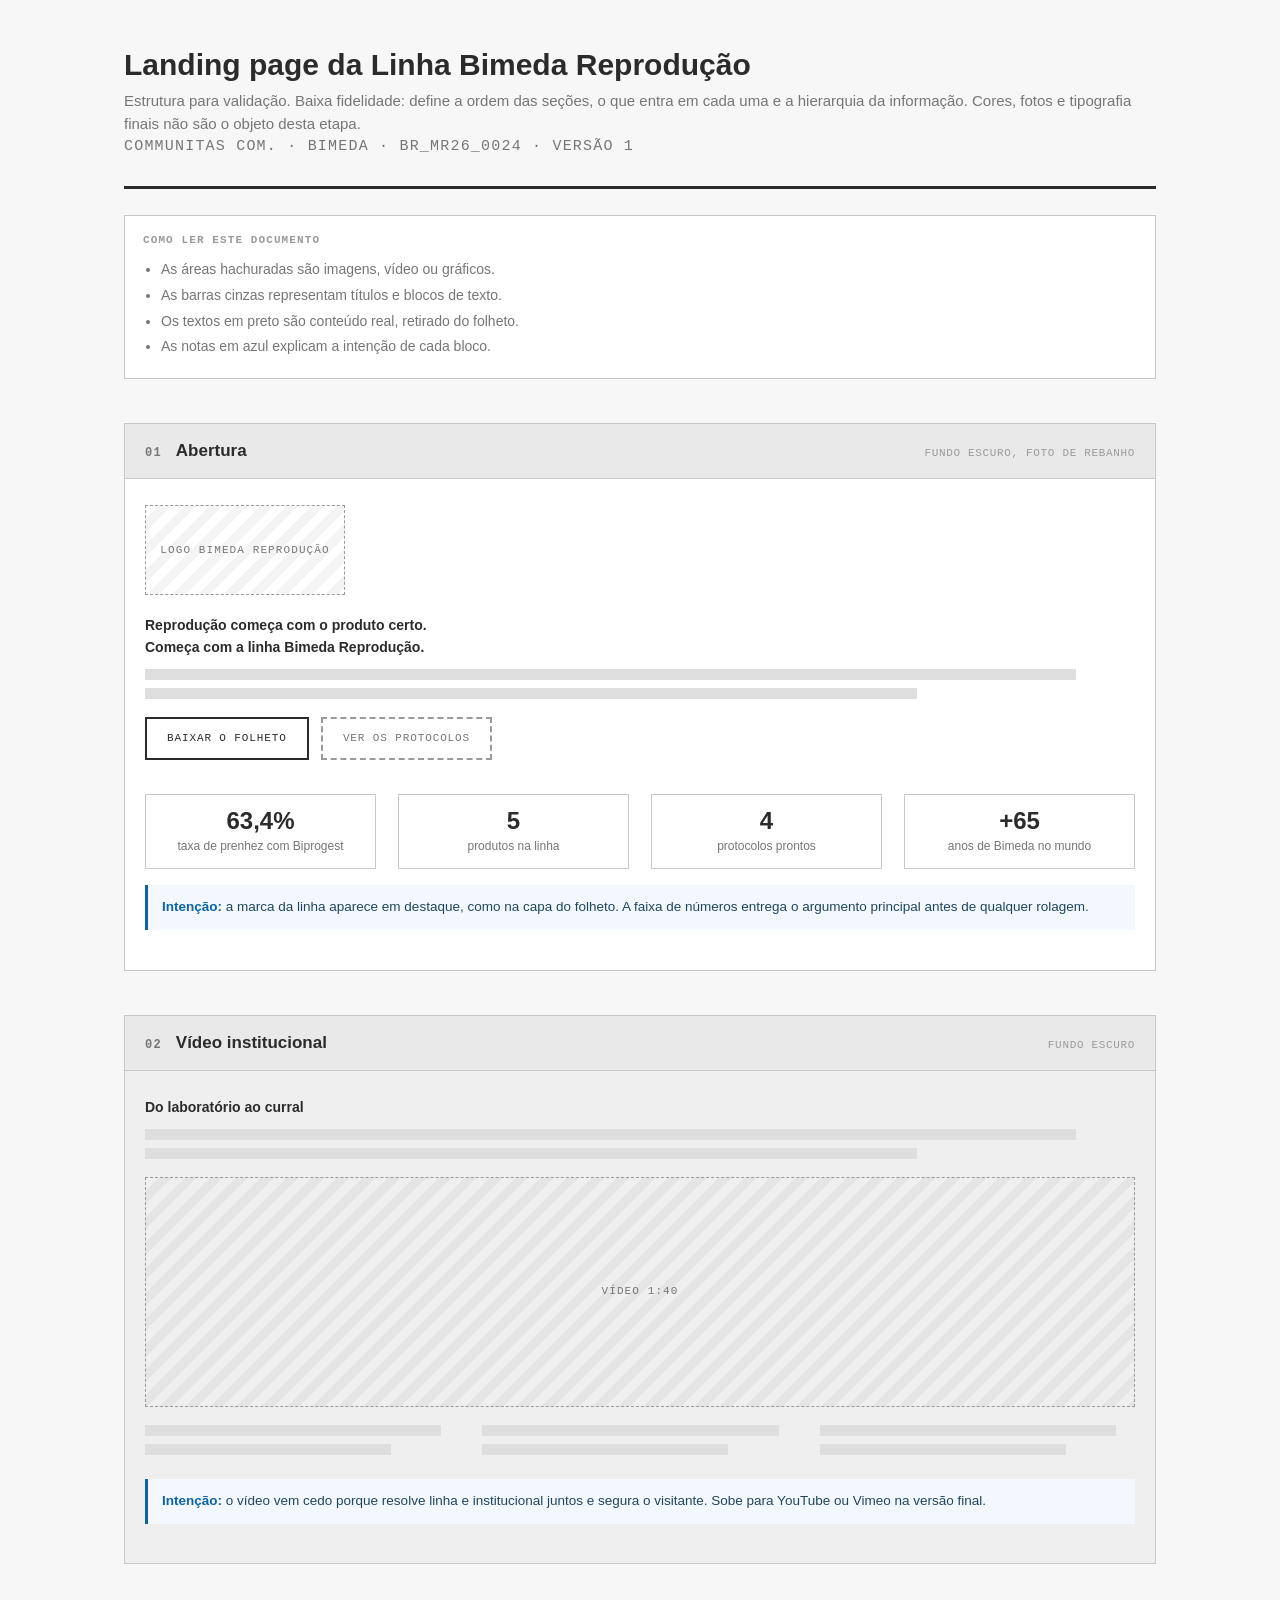
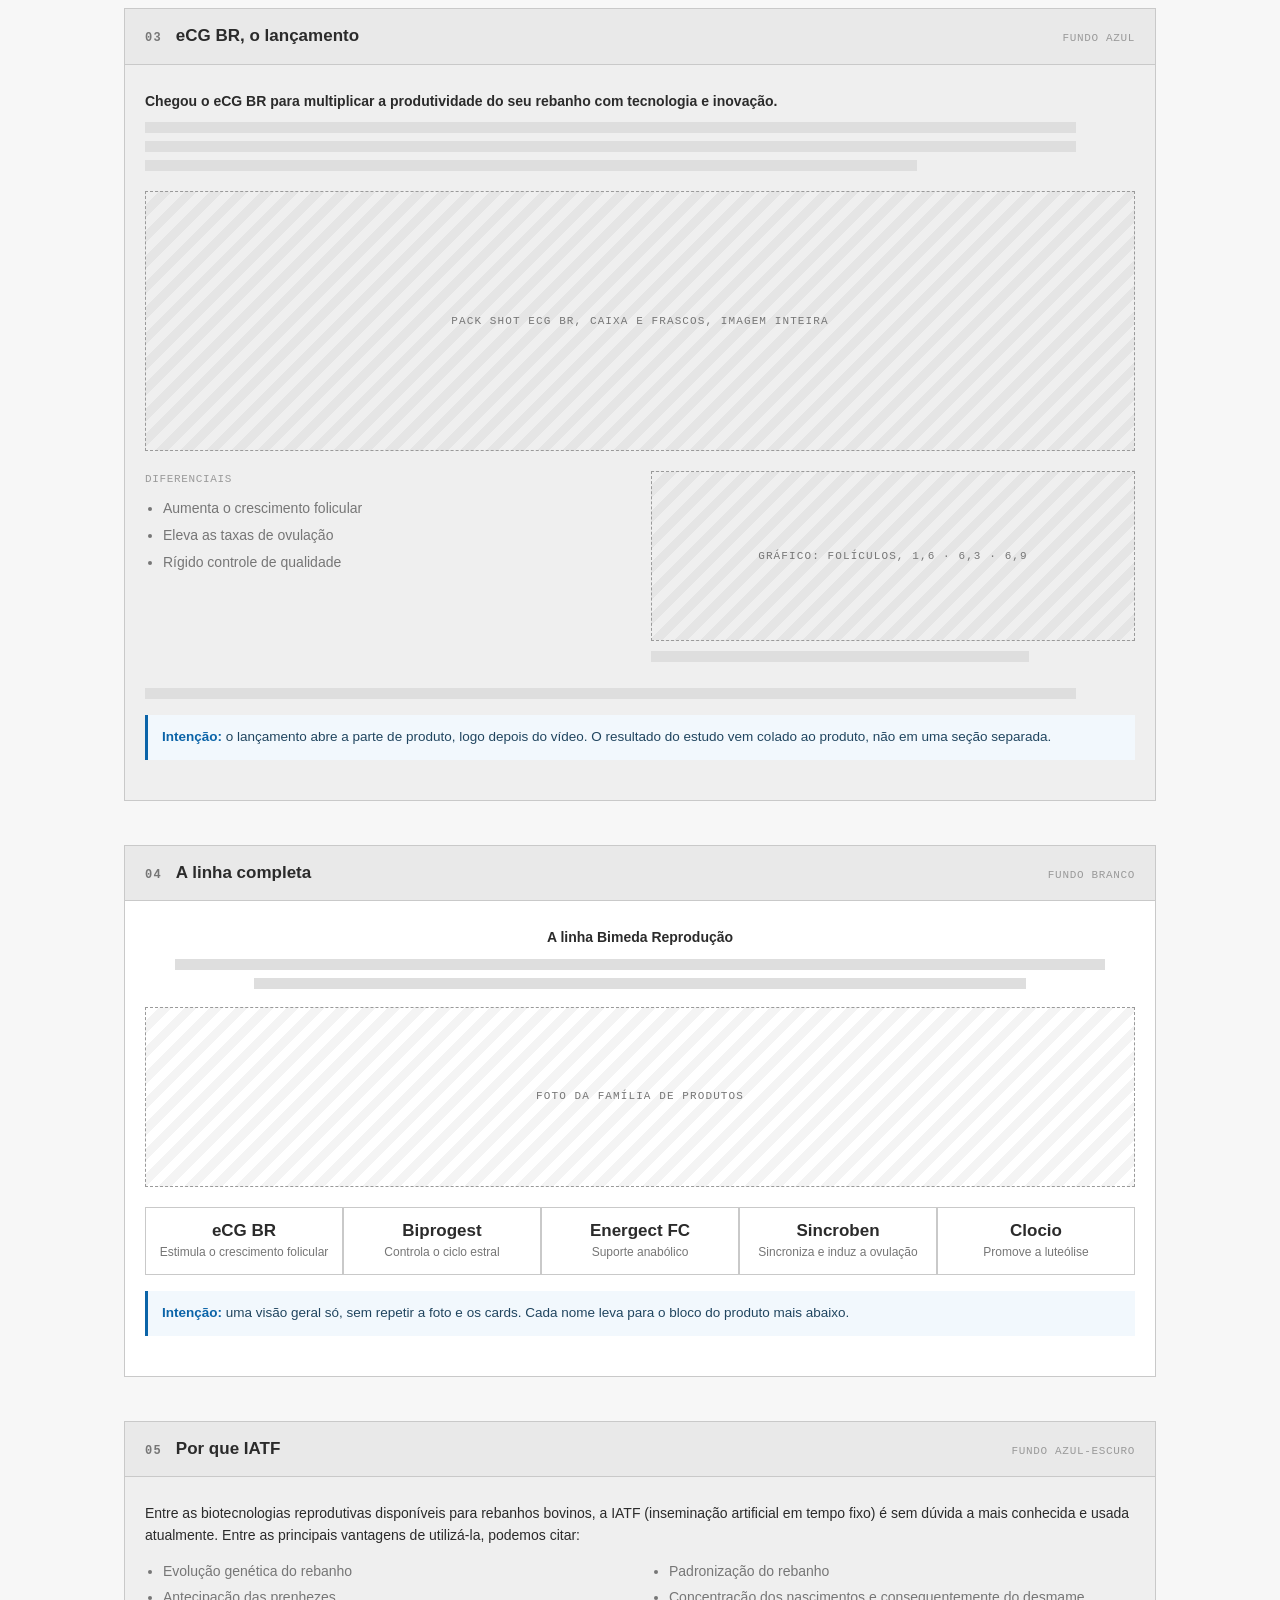
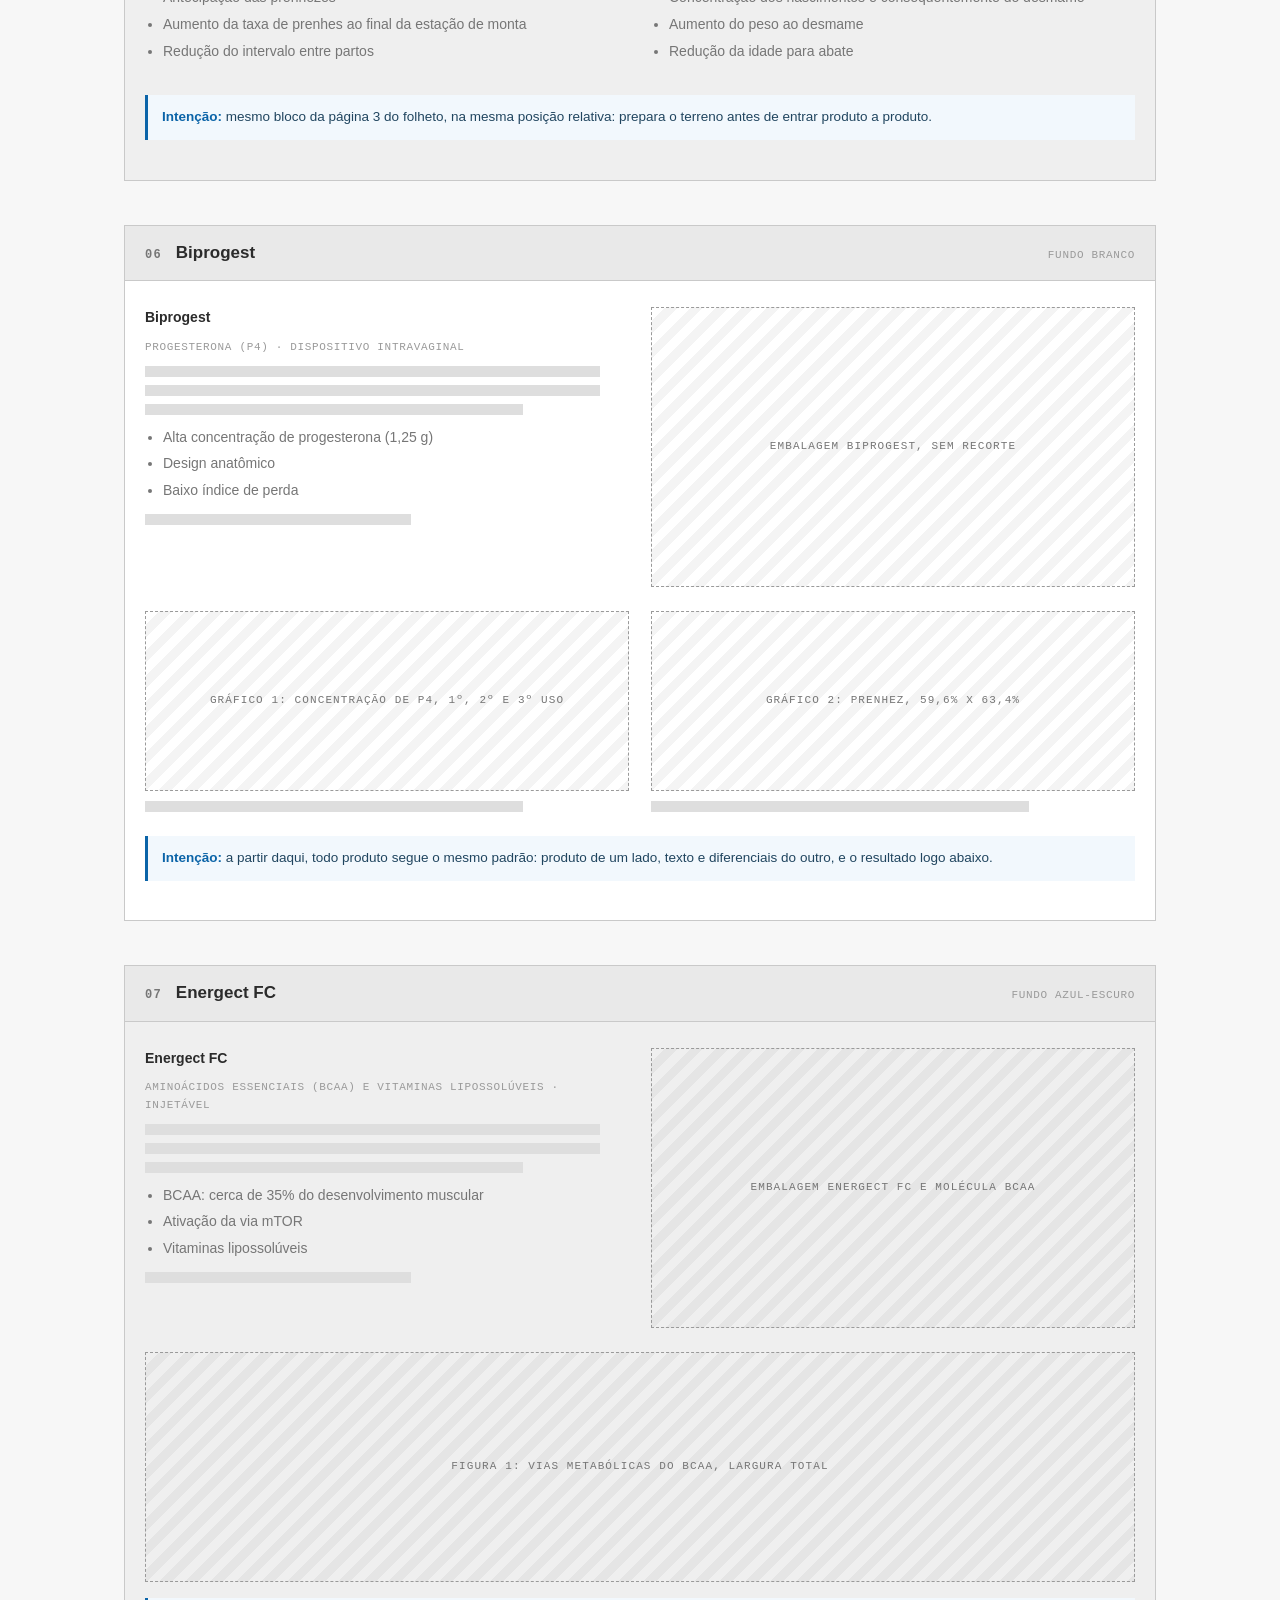
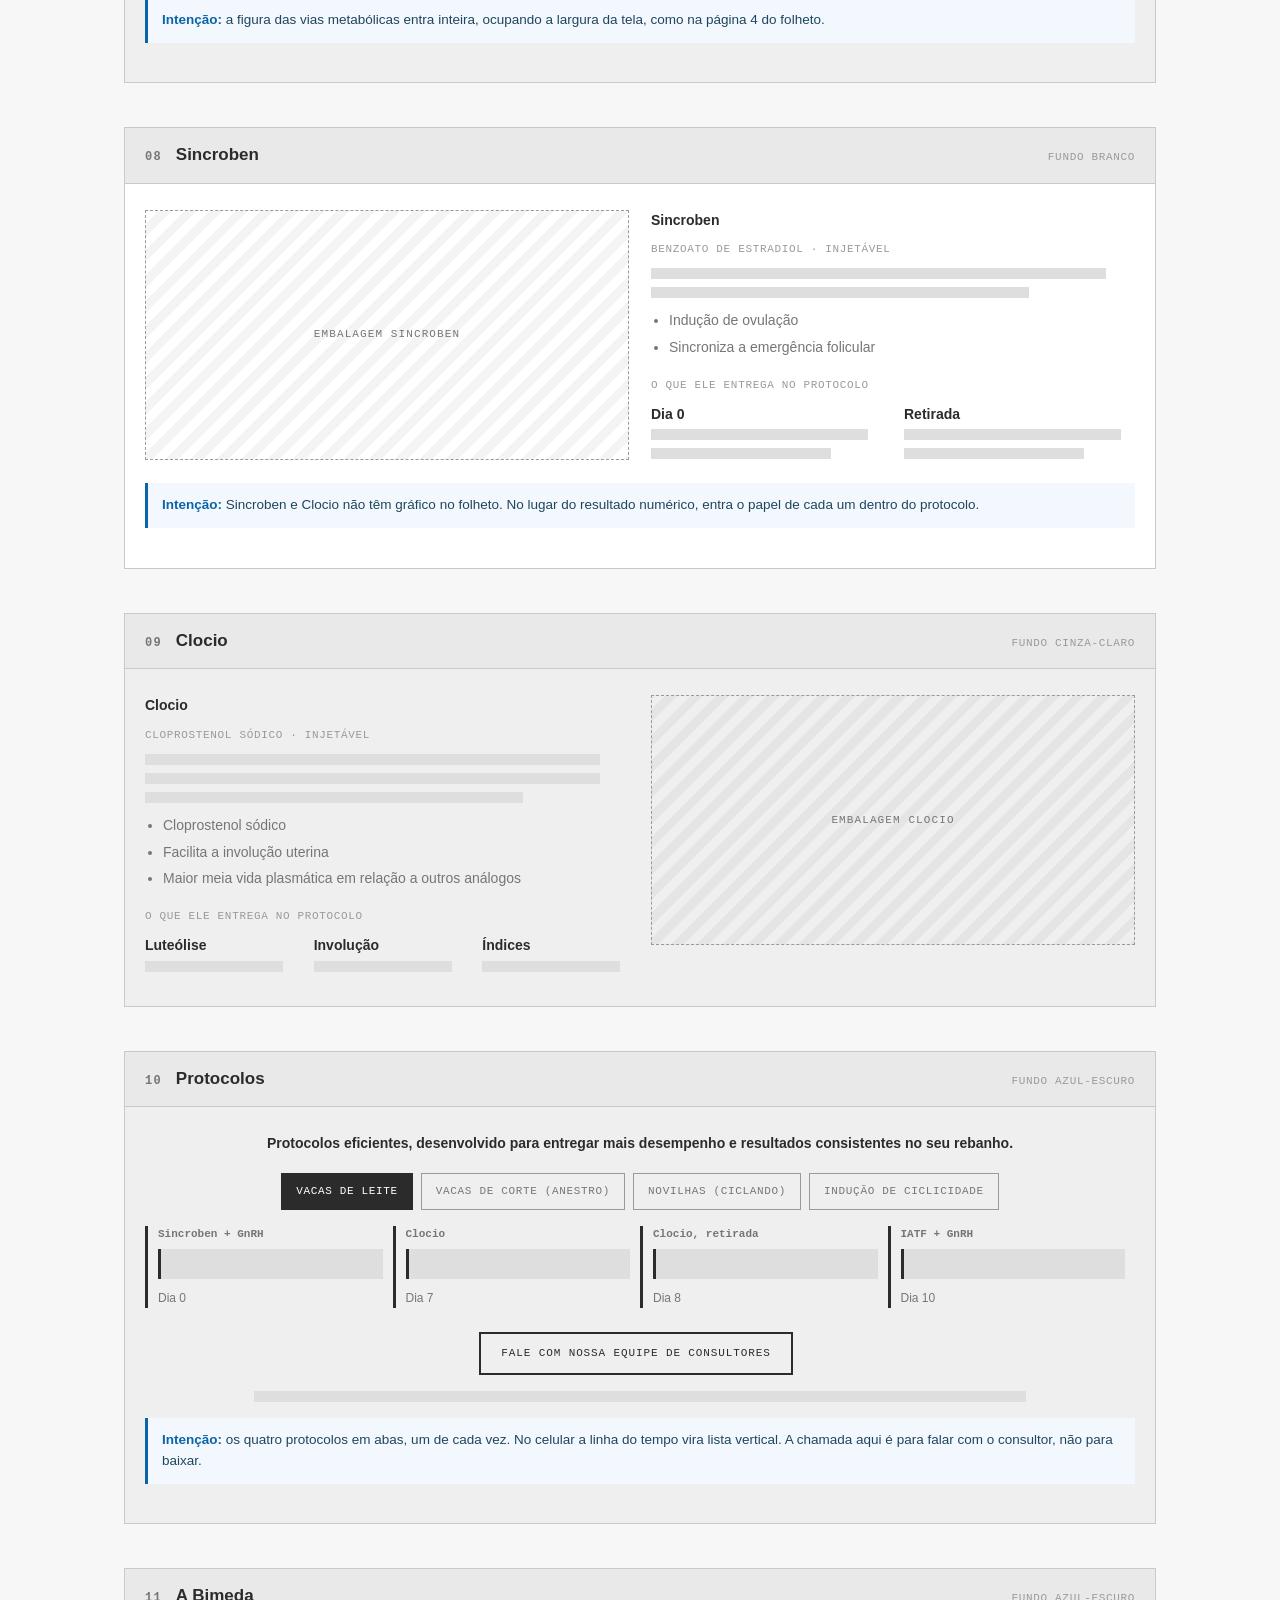
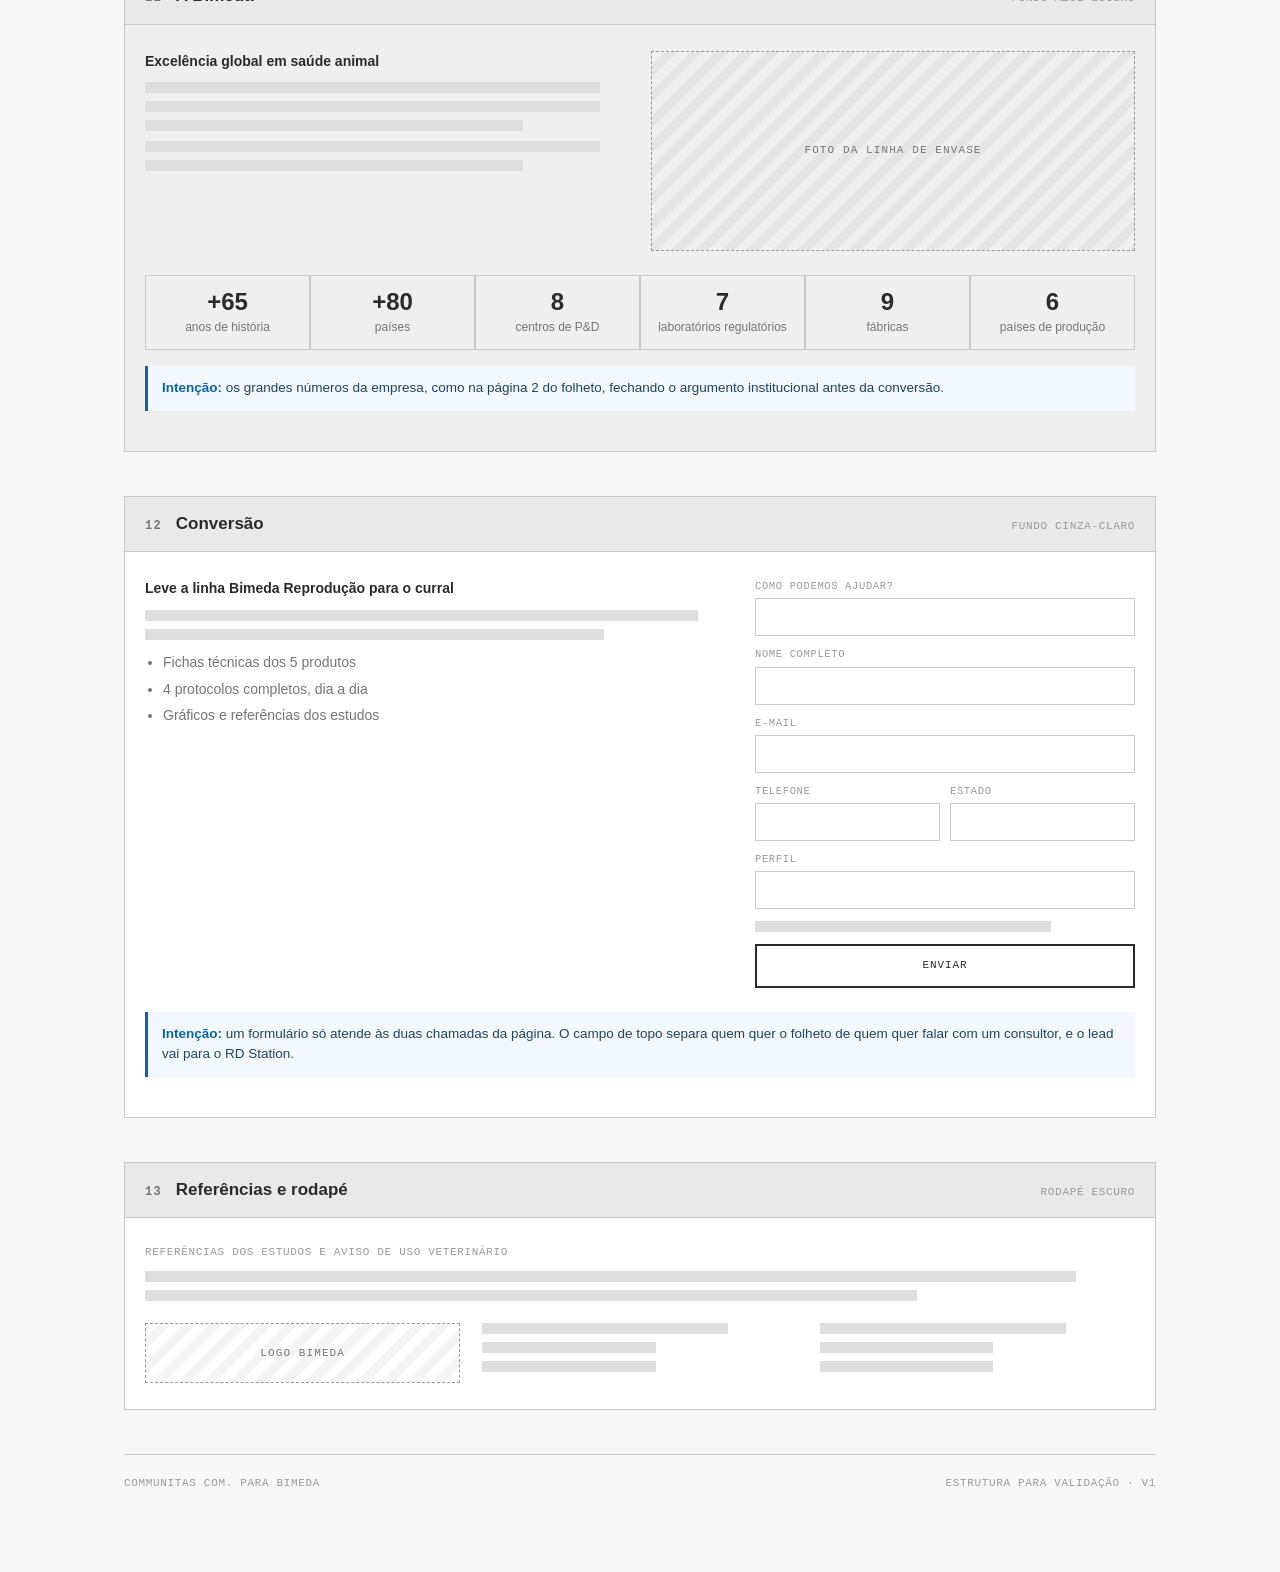
==== wireframe/index.html @ b79b46f5 "LP v2: sequência nova e linguagem visual do folheto Sequência: vídeo, eCG BR em destaque, a linha, p" ====
<!DOCTYPE html>
<html lang="pt-BR">
<head>
<meta charset="utf-8">
<meta name="viewport" content="width=device-width, initial-scale=1">
<title>Estrutura da LP | Linha Bimeda Reprodução</title>
<style>
:root{
  --ink:#2b2b2b; --mid:#767676; --soft:#9a9a9a;
  --line:#c9c9c9; --fill:#e9e9e9; --fill2:#dedede; --page:#f7f7f7;
  --note:#0b64a8;
  --mono:ui-monospace,SFMono-Regular,Menlo,Consolas,monospace;
  --sans:-apple-system,BlinkMacSystemFont,'Segoe UI',Roboto,Helvetica,Arial,sans-serif;
}
*,*::before,*::after{box-sizing:border-box}
body{margin:0;background:var(--page);color:var(--ink);font:15px/1.55 var(--sans)}
.page{max-width:1080px;margin:0 auto;padding:0 24px 80px}

/* cabeçalho do documento */
.doc-head{padding:48px 0 28px;border-bottom:3px solid var(--ink)}
.doc-head h1{margin:0 0 6px;font-size:30px;line-height:1.15}
.doc-head p{margin:0;color:var(--mid);font-size:15px}
.doc-meta{margin-top:18px;font-family:var(--mono);font-size:12px;color:var(--soft);text-transform:uppercase;letter-spacing:.08em}

.legenda{margin:26px 0 0;padding:16px 18px;border:1px solid var(--line);background:#fff}
.legenda b{display:block;font-family:var(--mono);font-size:11px;letter-spacing:.1em;text-transform:uppercase;color:var(--soft);margin-bottom:10px}
.legenda ul{margin:0;padding-left:18px;color:var(--mid);font-size:14px}
.legenda li{margin-bottom:4px}

/* seções */
.sec{margin-top:44px;border:1px solid var(--line);background:#fff}
.sec-bar{display:flex;align-items:baseline;gap:14px;padding:14px 20px;border-bottom:1px solid var(--line);background:var(--fill)}
.sec-n{font-family:var(--mono);font-size:12px;font-weight:700;letter-spacing:.1em;color:var(--mid)}
.sec-t{font-size:17px;font-weight:700}
.sec-tone{margin-left:auto;font-family:var(--mono);font-size:11px;letter-spacing:.06em;color:var(--soft);text-transform:uppercase}
.sec-body{padding:26px 20px}
.sec.dark .sec-body{background:#efefef}

/* blocos genéricos */
.ph{border:1px dashed var(--soft);background:repeating-linear-gradient(135deg,transparent,transparent 9px,rgba(0,0,0,.045) 9px,rgba(0,0,0,.045) 18px);
    display:flex;align-items:center;justify-content:center;text-align:center;
    font-family:var(--mono);font-size:11px;letter-spacing:.1em;text-transform:uppercase;color:var(--mid);padding:12px}
.txt{background:var(--fill2);height:11px;margin-bottom:8px}
.txt.s{width:55%} .txt.m{width:78%} .txt.l{width:94%}
.h-line{background:var(--soft);height:20px;margin-bottom:12px}
.h-line.xl{height:30px;width:86%} .h-line.lg{height:24px;width:70%} .h-line.md{height:18px;width:52%}
.btn{display:inline-flex;align-items:center;justify-content:center;border:2px solid var(--ink);padding:11px 20px;
     font-family:var(--mono);font-size:11px;letter-spacing:.08em;text-transform:uppercase;margin:0 8px 8px 0}
.btn.ghost{border-style:dashed;color:var(--mid);border-color:var(--soft)}
.cap{font-family:var(--mono);font-size:11px;letter-spacing:.06em;text-transform:uppercase;color:var(--soft);margin:0 0 10px}
.real{font-size:14px;color:var(--ink);margin:0 0 10px}
.real b{font-weight:700}
.list{margin:0 0 12px;padding-left:18px;color:var(--mid);font-size:14px}
.list li{margin-bottom:5px}

.row{display:grid;gap:22px}
.row-2{grid-template-columns:1fr 1fr}
.row-3{grid-template-columns:repeat(3,1fr)}
.row-4{grid-template-columns:repeat(4,1fr)}
.row-5{grid-template-columns:repeat(5,1fr)}
.row-6{grid-template-columns:repeat(6,1fr)}
.row-side{grid-template-columns:1fr 1fr;align-items:start}
.row-form{grid-template-columns:1fr 380px;align-items:start}

.num{border:1px solid var(--line);padding:14px 10px;text-align:center}
.num b{display:block;font-size:24px;line-height:1}
.num span{display:block;margin-top:6px;font-size:12px;color:var(--mid);line-height:1.3}

.nota{margin-top:16px;padding:12px 14px;border-left:3px solid var(--note);background:#f2f8fd;font-size:13.5px;color:#20455f}
.nota b{color:var(--note)}

.tabs{display:flex;gap:8px;flex-wrap:wrap;margin-bottom:16px}
.tab{border:1px solid var(--soft);padding:9px 14px;font-family:var(--mono);font-size:11px;text-transform:uppercase;letter-spacing:.06em;color:var(--mid)}
.tab.on{background:var(--ink);color:#fff;border-color:var(--ink)}
.tl{display:grid;grid-template-columns:repeat(4,1fr);gap:0;margin-top:6px}
.tl div{border-left:3px solid var(--ink);padding:0 10px 0 10px}
.tl b{display:block;font-family:var(--mono);font-size:11px;color:var(--mid);margin-bottom:6px}
.tl .bar{height:30px;background:var(--fill2);margin-bottom:6px}
.tl span{font-size:12px;color:var(--mid)}

.field{border:1px solid var(--line);height:38px;margin-bottom:10px;background:#fff}
.field.lbl{border:0;height:auto;font-family:var(--mono);font-size:10.5px;letter-spacing:.06em;text-transform:uppercase;color:var(--soft);margin-bottom:4px}

.foot{margin-top:44px;padding-top:20px;border-top:1px solid var(--line);font-family:var(--mono);font-size:11px;letter-spacing:.06em;color:var(--soft);text-transform:uppercase;display:flex;justify-content:space-between;gap:16px;flex-wrap:wrap}

@media (max-width:820px){
  .row-2,.row-3,.row-4,.row-5,.row-6,.row-side,.row-form{grid-template-columns:1fr}
  .tl{grid-template-columns:1fr;gap:14px}
}
@media print{
  body{background:#fff}
  .sec{break-inside:avoid;page-break-inside:avoid}
}
</style>
</head>
<body>
<div class="page">

  <header class="doc-head">
    <h1>Landing page da Linha Bimeda Reprodução</h1>
    <p>Estrutura para validação. Baixa fidelidade: define a ordem das seções, o que entra em cada uma e a
      hierarquia da informação. Cores, fotos e tipografia finais não são o objeto desta etapa.</p>
    <p class="doc-meta">Communitas Com. · Bimeda · BR_MR26_0024 · Versão 1</p>
  </header>

  <div class="legenda">
    <b>Como ler este documento</b>
    <ul>
      <li>As áreas hachuradas são imagens, vídeo ou gráficos.</li>
      <li>As barras cinzas representam títulos e blocos de texto.</li>
      <li>Os textos em preto são conteúdo real, retirado do folheto.</li>
      <li>As notas em azul explicam a intenção de cada bloco.</li>
    </ul>
  </div>

  <!-- 01 -->
  <section class="sec">
    <div class="sec-bar"><span class="sec-n">01</span><span class="sec-t">Abertura</span><span class="sec-tone">Fundo escuro, foto de rebanho</span></div>
    <div class="sec-body">
      <div class="ph" style="height:90px;width:200px;margin-bottom:20px">Logo Bimeda Reprodução</div>
      <p class="real"><b>Reprodução começa com o produto certo.<br>Começa com a linha Bimeda Reprodução.</b></p>
      <div class="txt l"></div><div class="txt m"></div>
      <div style="margin-top:18px">
        <span class="btn">Baixar o folheto</span>
        <span class="btn ghost">Ver os protocolos</span>
      </div>
      <div class="row row-4" style="margin-top:26px">
        <div class="num"><b>63,4%</b><span>taxa de prenhez com Biprogest</span></div>
        <div class="num"><b>5</b><span>produtos na linha</span></div>
        <div class="num"><b>4</b><span>protocolos prontos</span></div>
        <div class="num"><b>+65</b><span>anos de Bimeda no mundo</span></div>
      </div>
      <p class="nota"><b>Intenção:</b> a marca da linha aparece em destaque, como na capa do folheto. A faixa
        de números entrega o argumento principal antes de qualquer rolagem.</p>
    </div>
  </section>

  <!-- 02 -->
  <section class="sec dark">
    <div class="sec-bar"><span class="sec-n">02</span><span class="sec-t">Vídeo institucional</span><span class="sec-tone">Fundo escuro</span></div>
    <div class="sec-body">
      <p class="real"><b>Do laboratório ao curral</b></p>
      <div class="txt l"></div><div class="txt m"></div>
      <div class="ph" style="height:230px;margin:18px 0">Vídeo 1:40</div>
      <div class="row row-3">
        <div><div class="txt l"></div><div class="txt m"></div></div>
        <div><div class="txt l"></div><div class="txt m"></div></div>
        <div><div class="txt l"></div><div class="txt m"></div></div>
      </div>
      <p class="nota"><b>Intenção:</b> o vídeo vem cedo porque resolve linha e institucional juntos e segura
        o visitante. Sobe para YouTube ou Vimeo na versão final.</p>
    </div>
  </section>

  <!-- 03 -->
  <section class="sec dark">
    <div class="sec-bar"><span class="sec-n">03</span><span class="sec-t">eCG BR, o lançamento</span><span class="sec-tone">Fundo azul</span></div>
    <div class="sec-body">
      <p class="real"><b>Chegou o eCG BR para multiplicar a produtividade do seu rebanho com tecnologia e
        inovação.</b></p>
      <div class="txt l"></div><div class="txt l"></div><div class="txt m"></div>
      <div class="ph" style="height:260px;margin:20px 0">Pack shot eCG BR, caixa e frascos, imagem inteira</div>
      <div class="row row-side">
        <div>
          <p class="cap">Diferenciais</p>
          <ul class="list">
            <li>Aumenta o crescimento folicular</li>
            <li>Eleva as taxas de ovulação</li>
            <li>Rígido controle de qualidade</li>
          </ul>
        </div>
        <div>
          <div class="ph" style="height:170px">Gráfico: folículos, 1,6 · 6,3 · 6,9</div>
          <div class="txt m" style="margin-top:10px"></div>
        </div>
      </div>
      <div class="txt l" style="margin-top:18px"></div>
      <p class="nota"><b>Intenção:</b> o lançamento abre a parte de produto, logo depois do vídeo. O resultado
        do estudo vem colado ao produto, não em uma seção separada.</p>
    </div>
  </section>

  <!-- 04 -->
  <section class="sec">
    <div class="sec-bar"><span class="sec-n">04</span><span class="sec-t">A linha completa</span><span class="sec-tone">Fundo branco</span></div>
    <div class="sec-body">
      <p class="real" style="text-align:center"><b>A linha Bimeda Reprodução</b></p>
      <div class="txt l" style="margin:0 auto 8px"></div><div class="txt m" style="margin:0 auto 18px"></div>
      <div class="ph" style="height:180px">Foto da família de produtos</div>
      <div class="row row-5" style="margin-top:20px;gap:0">
        <div class="num"><b style="font-size:17px">eCG BR</b><span>Estimula o crescimento folicular</span></div>
        <div class="num"><b style="font-size:17px">Biprogest</b><span>Controla o ciclo estral</span></div>
        <div class="num"><b style="font-size:17px">Energect FC</b><span>Suporte anabólico</span></div>
        <div class="num"><b style="font-size:17px">Sincroben</b><span>Sincroniza e induz a ovulação</span></div>
        <div class="num"><b style="font-size:17px">Clocio</b><span>Promove a luteólise</span></div>
      </div>
      <p class="nota"><b>Intenção:</b> uma visão geral só, sem repetir a foto e os cards. Cada nome leva para
        o bloco do produto mais abaixo.</p>
    </div>
  </section>

  <!-- 05 -->
  <section class="sec dark">
    <div class="sec-bar"><span class="sec-n">05</span><span class="sec-t">Por que IATF</span><span class="sec-tone">Fundo azul-escuro</span></div>
    <div class="sec-body">
      <p class="real">Entre as biotecnologias reprodutivas disponíveis para rebanhos bovinos, a IATF
        (inseminação artificial em tempo fixo) é sem dúvida a mais conhecida e usada atualmente. Entre as
        principais vantagens de utilizá-la, podemos citar:</p>
      <div class="row row-2" style="margin-top:14px">
        <ul class="list">
          <li>Evolução genética do rebanho</li>
          <li>Antecipação das prenhezes</li>
          <li>Aumento da taxa de prenhes ao final da estação de monta</li>
          <li>Redução do intervalo entre partos</li>
        </ul>
        <ul class="list">
          <li>Padronização do rebanho</li>
          <li>Concentração dos nascimentos e consequentemente do desmame</li>
          <li>Aumento do peso ao desmame</li>
          <li>Redução da idade para abate</li>
        </ul>
      </div>
      <p class="nota"><b>Intenção:</b> mesmo bloco da página 3 do folheto, na mesma posição relativa: prepara
        o terreno antes de entrar produto a produto.</p>
    </div>
  </section>

  <!-- 06 -->
  <section class="sec">
    <div class="sec-bar"><span class="sec-n">06</span><span class="sec-t">Biprogest</span><span class="sec-tone">Fundo branco</span></div>
    <div class="sec-body">
      <div class="row row-side">
        <div>
          <p class="real"><b>Biprogest</b></p>
          <p class="cap">Progesterona (P4) · Dispositivo intravaginal</p>
          <div class="txt l"></div><div class="txt l"></div><div class="txt m"></div>
          <ul class="list" style="margin-top:12px">
            <li>Alta concentração de progesterona (1,25 g)</li>
            <li>Design anatômico</li>
            <li>Baixo índice de perda</li>
          </ul>
          <div class="txt s"></div>
        </div>
        <div class="ph" style="height:280px">Embalagem Biprogest, sem recorte</div>
      </div>
      <div class="row row-2" style="margin-top:24px">
        <div><div class="ph" style="height:180px">Gráfico 1: concentração de P4, 1º, 2º e 3º uso</div><div class="txt m" style="margin-top:10px"></div></div>
        <div><div class="ph" style="height:180px">Gráfico 2: prenhez, 59,6% x 63,4%</div><div class="txt m" style="margin-top:10px"></div></div>
      </div>
      <p class="nota"><b>Intenção:</b> a partir daqui, todo produto segue o mesmo padrão: produto de um lado,
        texto e diferenciais do outro, e o resultado logo abaixo.</p>
    </div>
  </section>

  <!-- 07 -->
  <section class="sec dark">
    <div class="sec-bar"><span class="sec-n">07</span><span class="sec-t">Energect FC</span><span class="sec-tone">Fundo azul-escuro</span></div>
    <div class="sec-body">
      <div class="row row-side">
        <div>
          <p class="real"><b>Energect FC</b></p>
          <p class="cap">Aminoácidos essenciais (BCAA) e vitaminas lipossolúveis · Injetável</p>
          <div class="txt l"></div><div class="txt l"></div><div class="txt m"></div>
          <ul class="list" style="margin-top:12px">
            <li>BCAA: cerca de 35% do desenvolvimento muscular</li>
            <li>Ativação da via mTOR</li>
            <li>Vitaminas lipossolúveis</li>
          </ul>
          <div class="txt s"></div>
        </div>
        <div class="ph" style="height:280px">Embalagem Energect FC e molécula BCAA</div>
      </div>
      <div class="ph" style="height:230px;margin-top:24px">Figura 1: vias metabólicas do BCAA, largura total</div>
      <p class="nota"><b>Intenção:</b> a figura das vias metabólicas entra inteira, ocupando a largura da
        tela, como na página 4 do folheto.</p>
    </div>
  </section>

  <!-- 08 -->
  <section class="sec">
    <div class="sec-bar"><span class="sec-n">08</span><span class="sec-t">Sincroben</span><span class="sec-tone">Fundo branco</span></div>
    <div class="sec-body">
      <div class="row row-side">
        <div class="ph" style="height:250px">Embalagem Sincroben</div>
        <div>
          <p class="real"><b>Sincroben</b></p>
          <p class="cap">Benzoato de estradiol · Injetável</p>
          <div class="txt l"></div><div class="txt m"></div>
          <ul class="list" style="margin-top:12px">
            <li>Indução de ovulação</li>
            <li>Sincroniza a emergência folicular</li>
          </ul>
          <p class="cap" style="margin-top:18px">O que ele entrega no protocolo</p>
          <div class="row row-2">
            <div><p class="real" style="margin-bottom:4px"><b>Dia 0</b></p><div class="txt l"></div><div class="txt m"></div></div>
            <div><p class="real" style="margin-bottom:4px"><b>Retirada</b></p><div class="txt l"></div><div class="txt m"></div></div>
          </div>
        </div>
      </div>
      <p class="nota"><b>Intenção:</b> Sincroben e Clocio não têm gráfico no folheto. No lugar do resultado
        numérico, entra o papel de cada um dentro do protocolo.</p>
    </div>
  </section>

  <!-- 09 -->
  <section class="sec dark">
    <div class="sec-bar"><span class="sec-n">09</span><span class="sec-t">Clocio</span><span class="sec-tone">Fundo cinza-claro</span></div>
    <div class="sec-body">
      <div class="row row-side">
        <div>
          <p class="real"><b>Clocio</b></p>
          <p class="cap">Cloprostenol sódico · Injetável</p>
          <div class="txt l"></div><div class="txt l"></div><div class="txt m"></div>
          <ul class="list" style="margin-top:12px">
            <li>Cloprostenol sódico</li>
            <li>Facilita a involução uterina</li>
            <li>Maior meia vida plasmática em relação a outros análogos</li>
          </ul>
          <p class="cap" style="margin-top:18px">O que ele entrega no protocolo</p>
          <div class="row row-3">
            <div><p class="real" style="margin-bottom:4px"><b>Luteólise</b></p><div class="txt l"></div></div>
            <div><p class="real" style="margin-bottom:4px"><b>Involução</b></p><div class="txt l"></div></div>
            <div><p class="real" style="margin-bottom:4px"><b>Índices</b></p><div class="txt l"></div></div>
          </div>
        </div>
        <div class="ph" style="height:250px">Embalagem Clocio</div>
      </div>
    </div>
  </section>

  <!-- 10 -->
  <section class="sec dark">
    <div class="sec-bar"><span class="sec-n">10</span><span class="sec-t">Protocolos</span><span class="sec-tone">Fundo azul-escuro</span></div>
    <div class="sec-body">
      <p class="real" style="text-align:center"><b>Protocolos eficientes, desenvolvido para entregar mais
        desempenho e resultados consistentes no seu rebanho.</b></p>
      <div class="tabs" style="margin-top:18px;justify-content:center">
        <span class="tab on">Vacas de leite</span>
        <span class="tab">Vacas de corte (anestro)</span>
        <span class="tab">Novilhas (ciclando)</span>
        <span class="tab">Indução de ciclicidade</span>
      </div>
      <div class="tl">
        <div><b>Sincroben + GnRH</b><div class="bar"></div><span>Dia 0</span></div>
        <div><b>Clocio</b><div class="bar"></div><span>Dia 7</span></div>
        <div><b>Clocio, retirada</b><div class="bar"></div><span>Dia 8</span></div>
        <div><b>IATF + GnRH</b><div class="bar"></div><span>Dia 10</span></div>
      </div>
      <div style="text-align:center;margin-top:24px">
        <span class="btn">Fale com nossa equipe de consultores</span>
        <div class="txt m" style="margin:8px auto 0"></div>
      </div>
      <p class="nota"><b>Intenção:</b> os quatro protocolos em abas, um de cada vez. No celular a linha do
        tempo vira lista vertical. A chamada aqui é para falar com o consultor, não para baixar.</p>
    </div>
  </section>

  <!-- 11 -->
  <section class="sec dark">
    <div class="sec-bar"><span class="sec-n">11</span><span class="sec-t">A Bimeda</span><span class="sec-tone">Fundo azul-escuro</span></div>
    <div class="sec-body">
      <div class="row row-side">
        <div>
          <p class="real"><b>Excelência global em saúde animal</b></p>
          <div class="txt l"></div><div class="txt l"></div><div class="txt m"></div>
          <div class="txt l" style="margin-top:10px"></div><div class="txt m"></div>
        </div>
        <div class="ph" style="height:200px">Foto da linha de envase</div>
      </div>
      <div class="row row-6" style="margin-top:24px;gap:0">
        <div class="num"><b>+65</b><span>anos de história</span></div>
        <div class="num"><b>+80</b><span>países</span></div>
        <div class="num"><b>8</b><span>centros de P&amp;D</span></div>
        <div class="num"><b>7</b><span>laboratórios regulatórios</span></div>
        <div class="num"><b>9</b><span>fábricas</span></div>
        <div class="num"><b>6</b><span>países de produção</span></div>
      </div>
      <p class="nota"><b>Intenção:</b> os grandes números da empresa, como na página 2 do folheto, fechando o
        argumento institucional antes da conversão.</p>
    </div>
  </section>

  <!-- 12 -->
  <section class="sec">
    <div class="sec-bar"><span class="sec-n">12</span><span class="sec-t">Conversão</span><span class="sec-tone">Fundo cinza-claro</span></div>
    <div class="sec-body">
      <div class="row row-form">
        <div>
          <p class="real"><b>Leve a linha Bimeda Reprodução para o curral</b></p>
          <div class="txt l"></div><div class="txt m"></div>
          <ul class="list" style="margin-top:12px">
            <li>Fichas técnicas dos 5 produtos</li>
            <li>4 protocolos completos, dia a dia</li>
            <li>Gráficos e referências dos estudos</li>
          </ul>
        </div>
        <div>
          <div class="field lbl">Como podemos ajudar?</div><div class="field"></div>
          <div class="field lbl">Nome completo</div><div class="field"></div>
          <div class="field lbl">E-mail</div><div class="field"></div>
          <div class="row row-2" style="gap:10px">
            <div><div class="field lbl">Telefone</div><div class="field"></div></div>
            <div><div class="field lbl">Estado</div><div class="field"></div></div>
          </div>
          <div class="field lbl">Perfil</div><div class="field"></div>
          <div class="txt m" style="margin:12px 0"></div>
          <span class="btn" style="width:100%">Enviar</span>
        </div>
      </div>
      <p class="nota"><b>Intenção:</b> um formulário só atende às duas chamadas da página. O campo de topo
        separa quem quer o folheto de quem quer falar com um consultor, e o lead vai para o RD Station.</p>
    </div>
  </section>

  <!-- 13 -->
  <section class="sec">
    <div class="sec-bar"><span class="sec-n">13</span><span class="sec-t">Referências e rodapé</span><span class="sec-tone">Rodapé escuro</span></div>
    <div class="sec-body">
      <p class="cap">Referências dos estudos e aviso de uso veterinário</p>
      <div class="txt l"></div><div class="txt m"></div>
      <div class="row row-3" style="margin-top:22px">
        <div class="ph" style="height:60px">Logo Bimeda</div>
        <div><div class="txt m"></div><div class="txt s"></div><div class="txt s"></div></div>
        <div><div class="txt m"></div><div class="txt s"></div><div class="txt s"></div></div>
      </div>
    </div>
  </section>

  <div class="foot">
    <span>Communitas Com. para Bimeda</span>
    <span>Estrutura para validação · v1</span>
  </div>

</div>
</body>
</html>
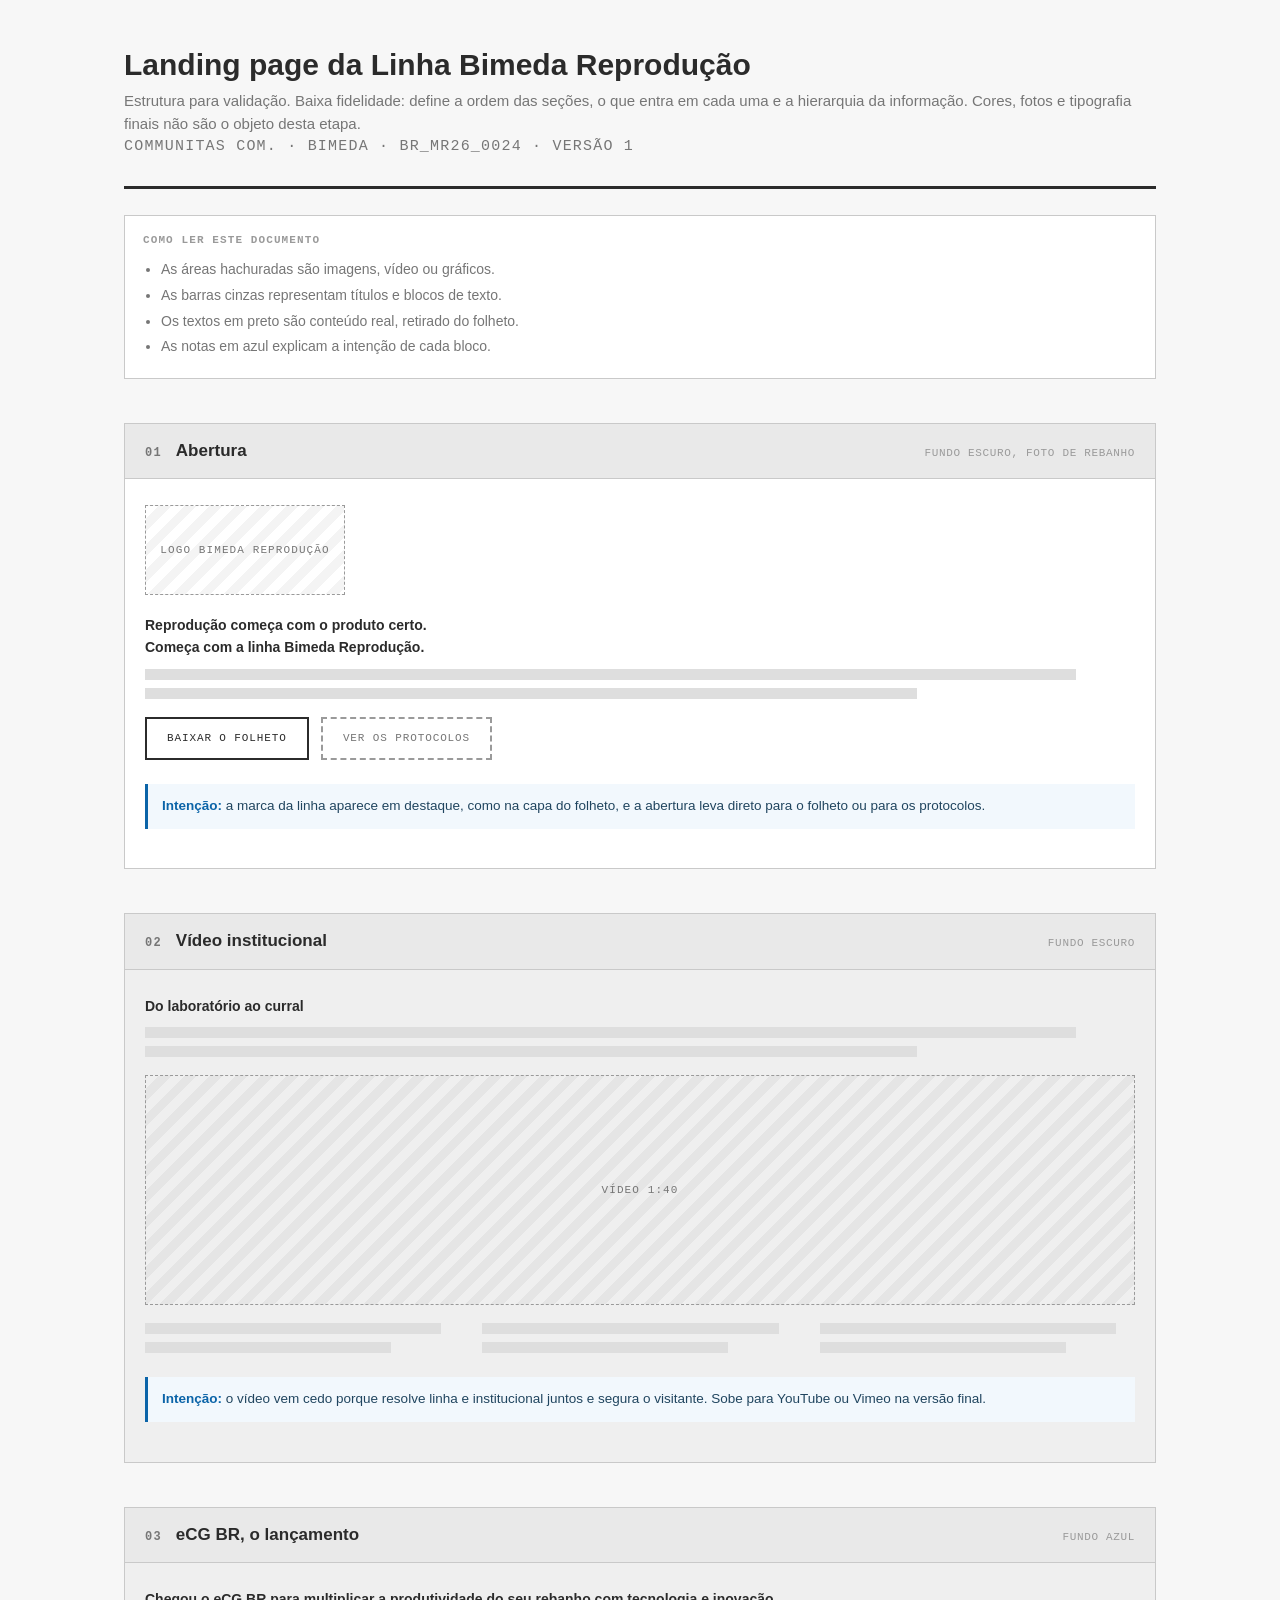
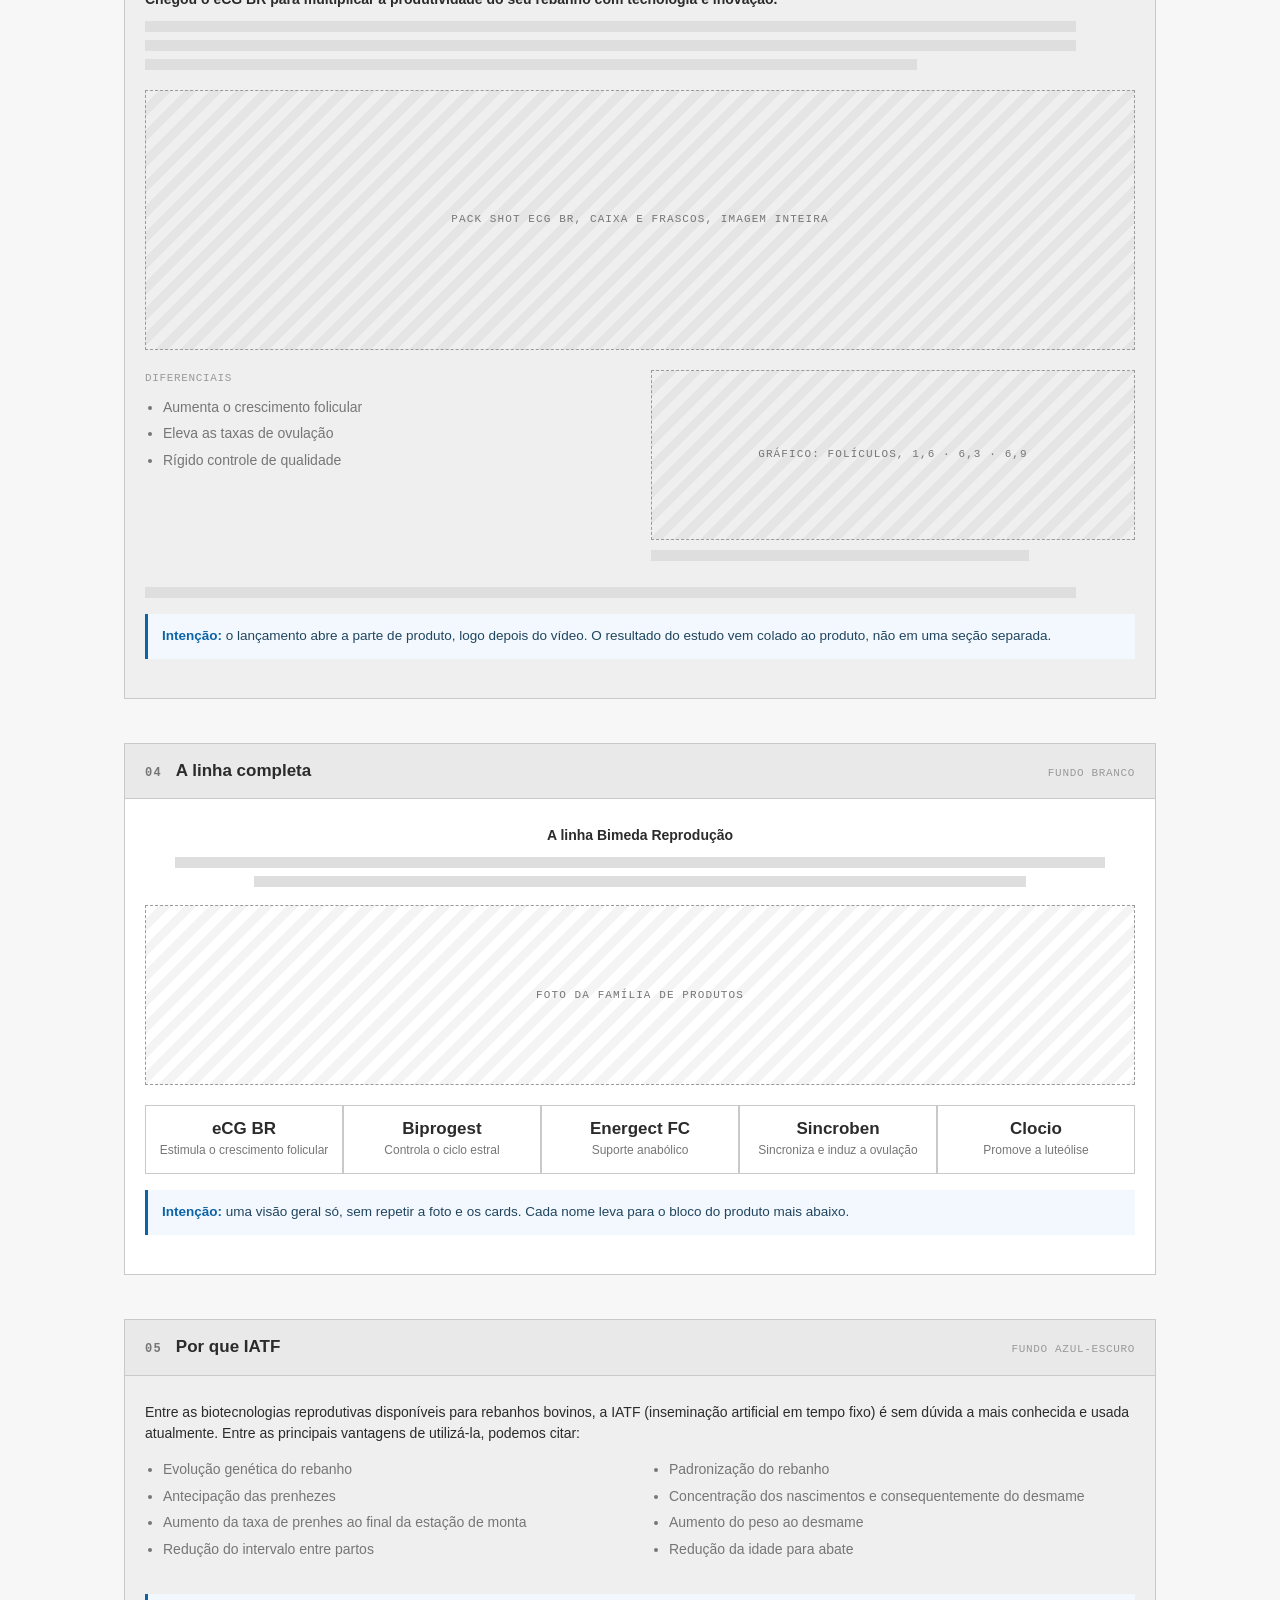
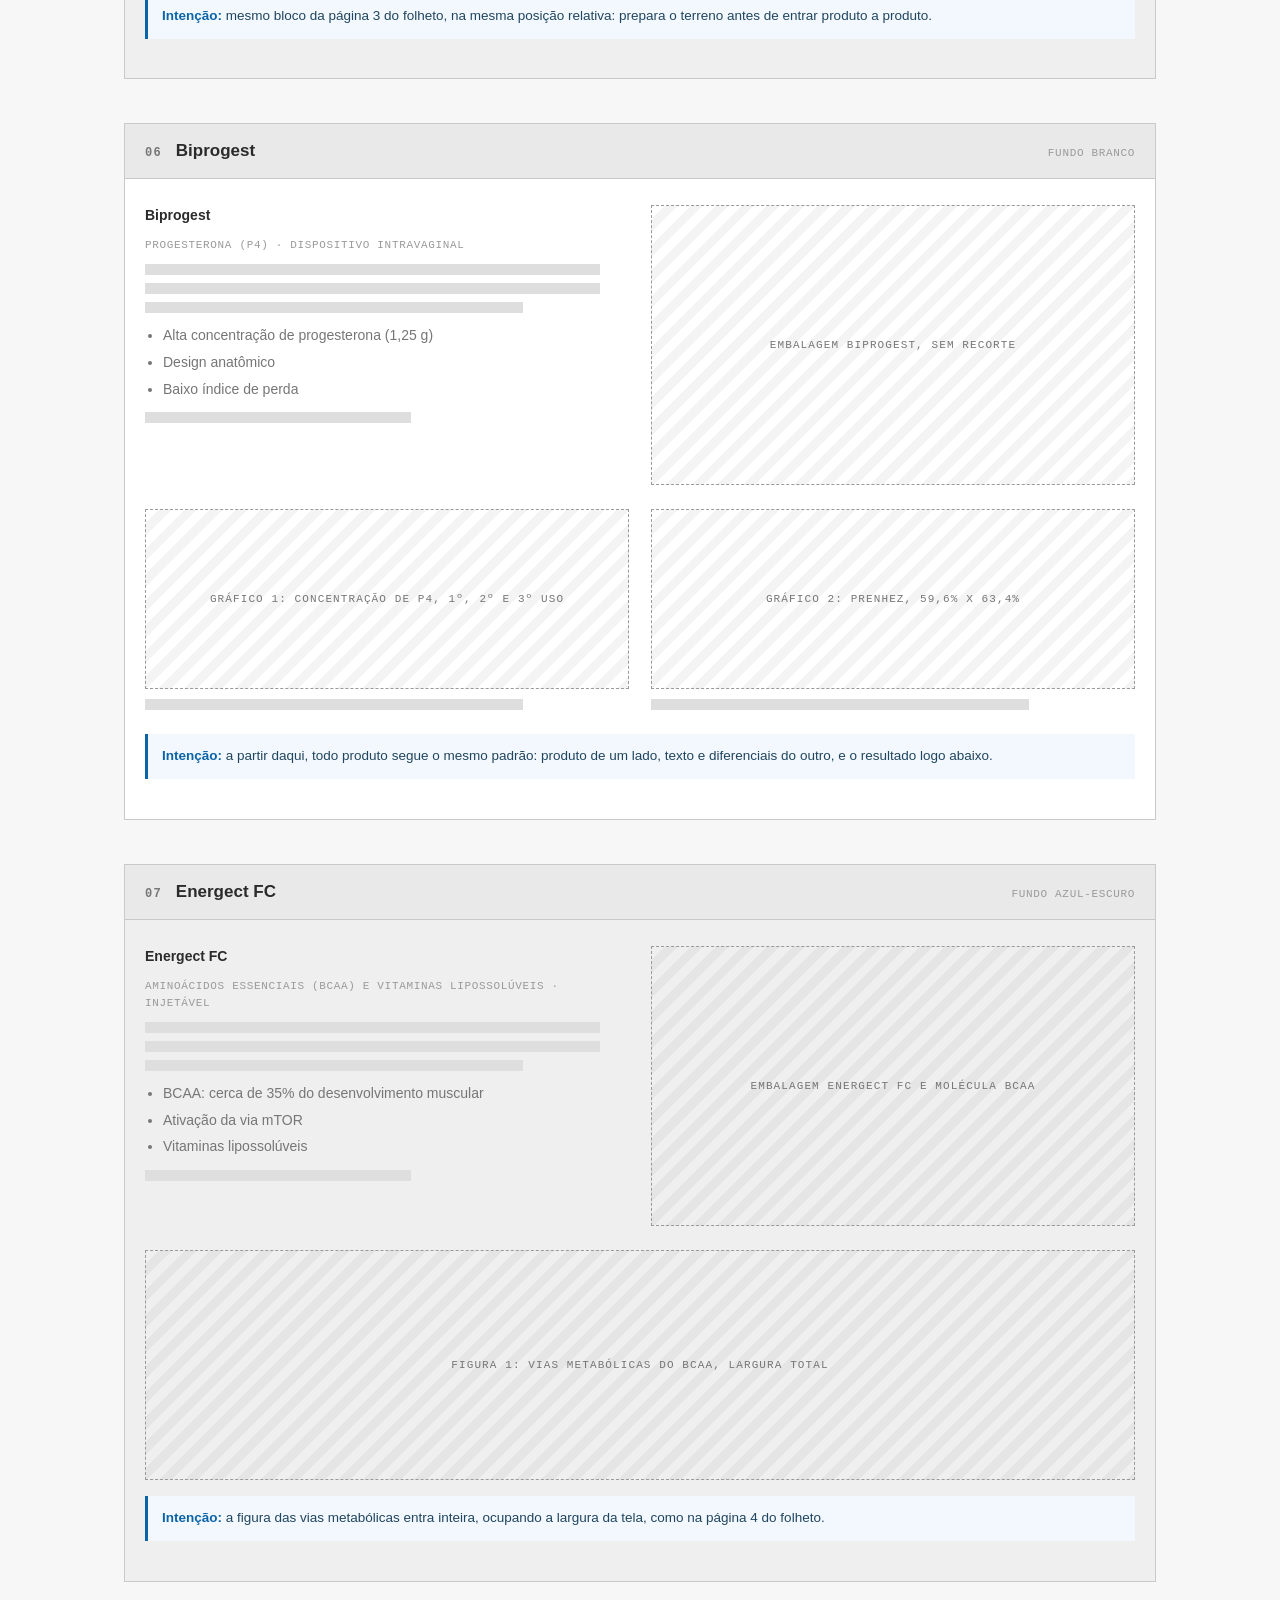
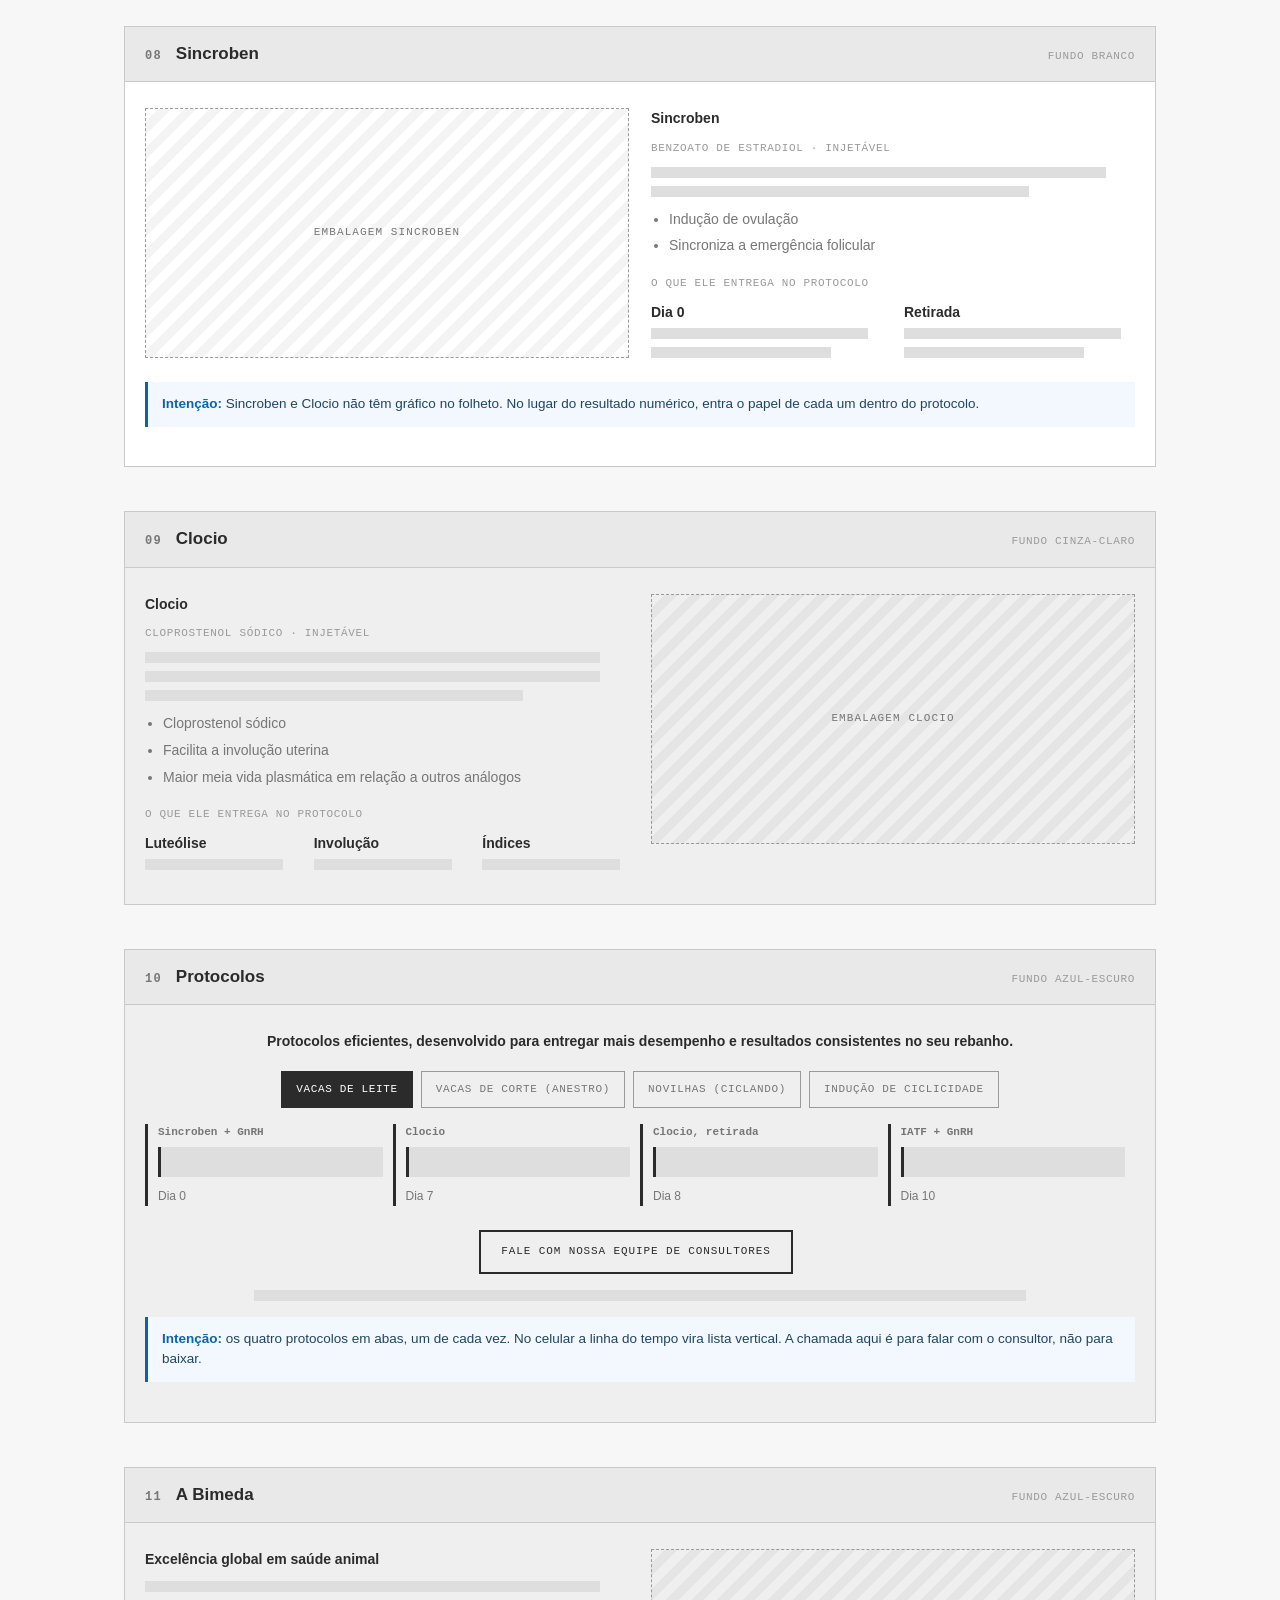
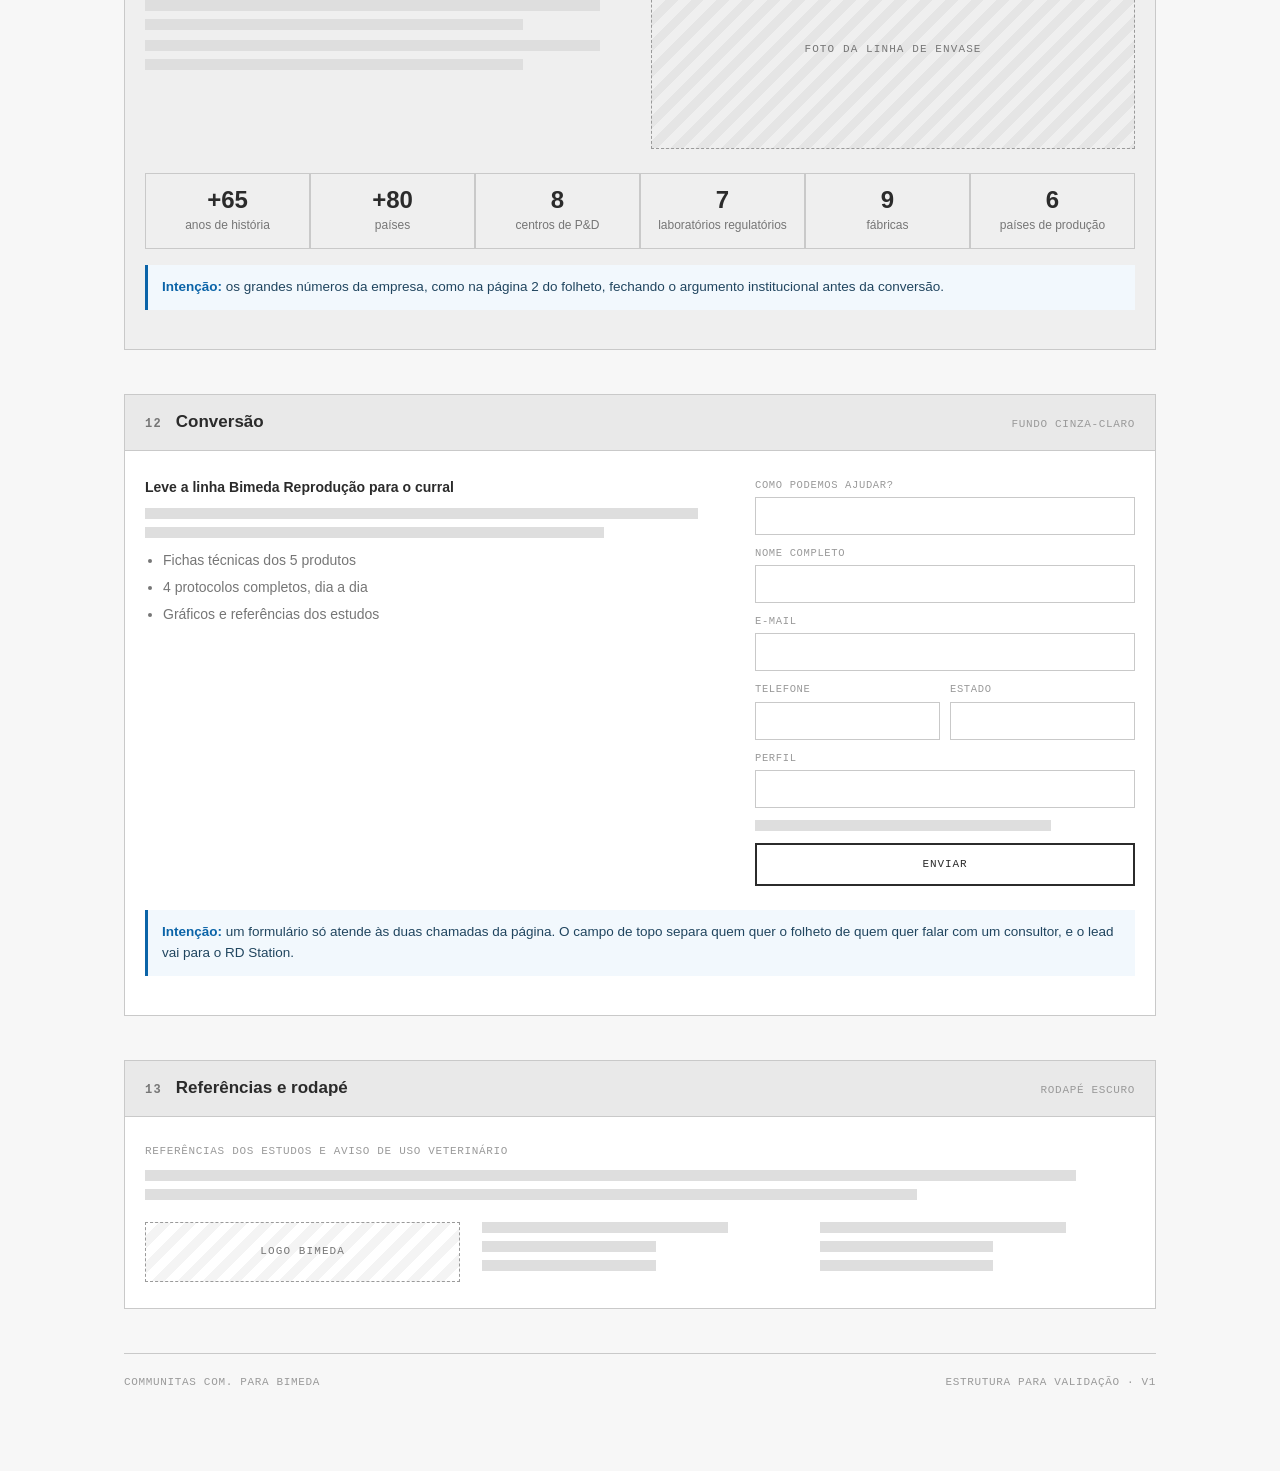
==== commit 2036a333: "Ajustes do cliente: sem faixa de numeros, eCG no portfolio, protocolos proporcionais 1. Remove a fai" ====
--- a/wireframe/index.html
+++ b/wireframe/index.html
@@ -3,6 +3,7 @@
 <head>
 <meta charset="utf-8">
 <meta name="viewport" content="width=device-width, initial-scale=1">
+<meta name="robots" content="noindex, nofollow">
 <title>Estrutura da LP | Linha Bimeda Reprodução</title>
 <style>
 :root{
@@ -124,14 +125,8 @@
         <span class="btn">Baixar o folheto</span>
         <span class="btn ghost">Ver os protocolos</span>
       </div>
-      <div class="row row-4" style="margin-top:26px">
-        <div class="num"><b>63,4%</b><span>taxa de prenhez com Biprogest</span></div>
-        <div class="num"><b>5</b><span>produtos na linha</span></div>
-        <div class="num"><b>4</b><span>protocolos prontos</span></div>
-        <div class="num"><b>+65</b><span>anos de Bimeda no mundo</span></div>
-      </div>
-      <p class="nota"><b>Intenção:</b> a marca da linha aparece em destaque, como na capa do folheto. A faixa
-        de números entrega o argumento principal antes de qualquer rolagem.</p>
+      <p class="nota"><b>Intenção:</b> a marca da linha aparece em destaque, como na capa do folheto, e a
+        abertura leva direto para o folheto ou para os protocolos.</p>
     </div>
   </section>
 
